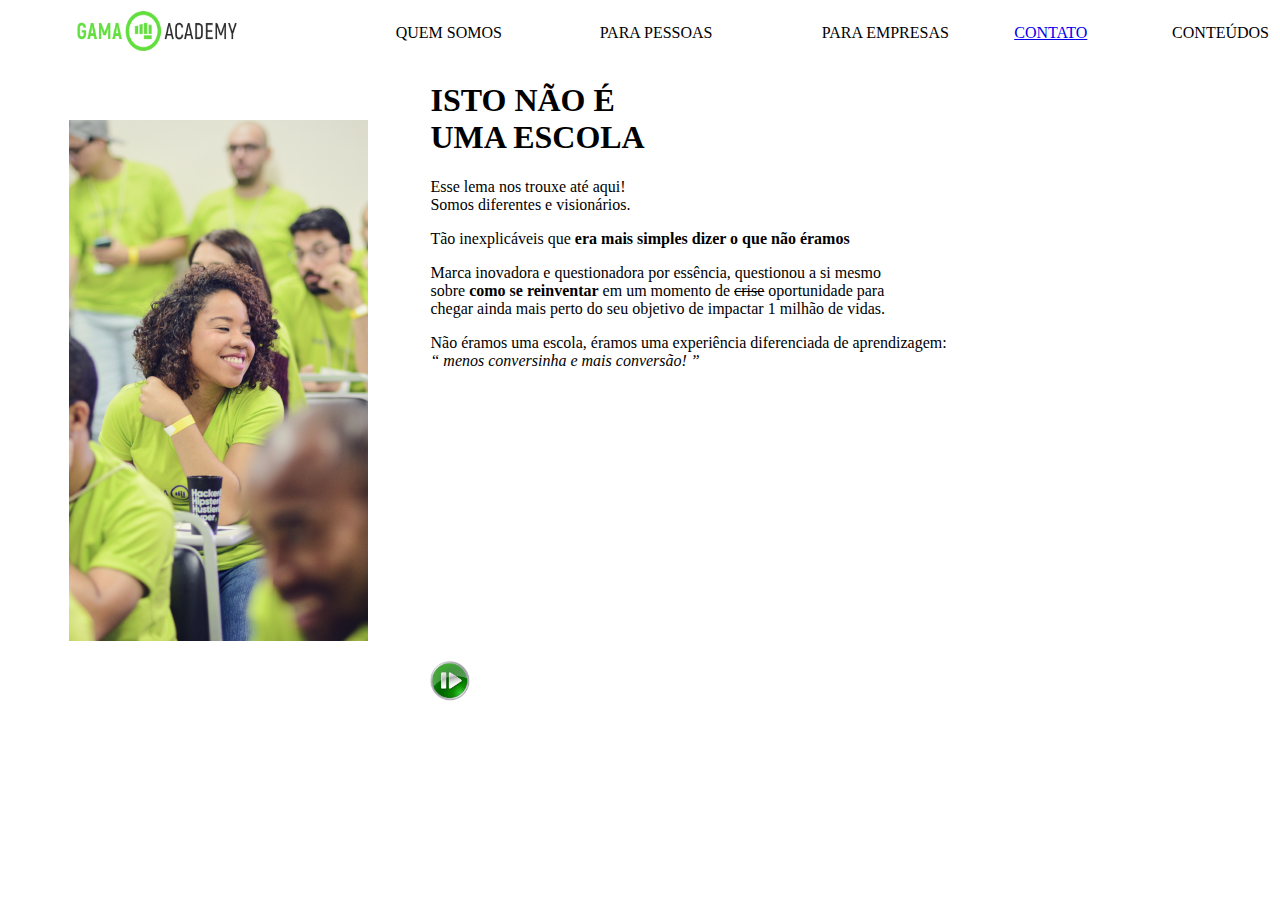
==== web/html/index.html @ ec9c04ae "aula de dev web" ====
<!DOCTYPE html>
<html lang="en">

<head>
    <meta charset="UTF-8">
    <meta http-equiv="X-UA-Compatible" content="IE=edge">
    <meta name="viewport" content="width=device-width, initial-scale=1.0">
    <title>Gama Academy</title>

</head>

<body>

    <!-- Criando um menu com tabela -->
    <table border="0" width="100%">
        <tr>
            
            <td align="center"><img src="../imagens/logo_gama.png" width="160" height="40"></td>
            <td align="right">QUEM SOMOS</td>
            <td align="right">PARA PESSOAS</td>
            <td align="right">PARA EMPRESAS</td>
            <td align="right"><a href="../html/contato.html">CONTATO</a></td>
            <td align="right">CONTEÚDOS</td>

        </tr>
    </table>

    <!-- Criando a nossa primeira tabela na página -->
    <table border="0" width="100%">
        <!-- Inserindo uma linha na tabela com a tag tr -->
        <tr>
            <!-- Inserindo colunas dentro da linha na tabela -->
            <td align="center">
                <!-- Inserindo uma imagem na página index.html -->
                <img src="../imagens/pessoas_gama.png">
            </td>
            <td>

                <!-- Criando um cabeçalho na nossa página     -->
                <h1>ISTO NÃO É <br> UMA ESCOLA</h1>

                <!-- 
                <h2>ISTO NÃO É <br> UMA ESCOLA</h2>
                <h3>ISTO NÃO É <br> UMA ESCOLA</h3>
                <h4>ISTO NÃO É <br> UMA ESCOLA</h4>
                <h5>ISTO NÃO É <br> UMA ESCOLA</h5>
                <h6>ISTO NÃO É <br> UMA ESCOLA</h6> -->

                <!-- Criando um parágrafo usando a tag p -->

                <p> Esse lema nos trouxe até aqui! <br>
                    Somos diferentes e visionários.</p>

                <!-- Deixando o texto em negrito com o b -->
                <!-- Deixando um texto tachado, utilizando a tag strike -->
                <p>Tão inexplicáveis que <b>era mais simples dizer o que não éramos</b></p>

                <p>Marca inovadora e questionadora por essência, questionou a si mesmo <br>
                    sobre <b>como se reinventar</b> em um momento de <s>crise</s> oportunidade para <br>
                    chegar ainda mais perto do seu objetivo de impactar 1 milhão de vidas.</p>

                <p>Não éramos uma escola, éramos uma experiência diferenciada de aprendizagem: <br>
                    <!-- Deixando um texto em itálico com a tag i -->
                    <i>“ menos conversinha e mais conversão! ”</i>
                </p>

                <!-- Inserindo um link na nossa página -->
                <a href="https://www.youtube.com/watch?v=YmfBy9mihL0" target="_blank">
                    <!-- Inserindo a imagem de um botão -->
                    <img src="../imagens/botao_play.png" width="40" height="40"></a>

                <!-- Inserindo um video do youtube na nossa página -->
                <iframe width="560" height="315" src="https://www.youtube.com/embed/YmfBy9mihL0" title="YouTube video player" frameborder="0" allow="accelerometer; autoplay; clipboard-write; encrypted-media; gyroscope; picture-in-picture" allowfullscreen></iframe>
            </td>

        </tr>

    </table>

</body>

</html>
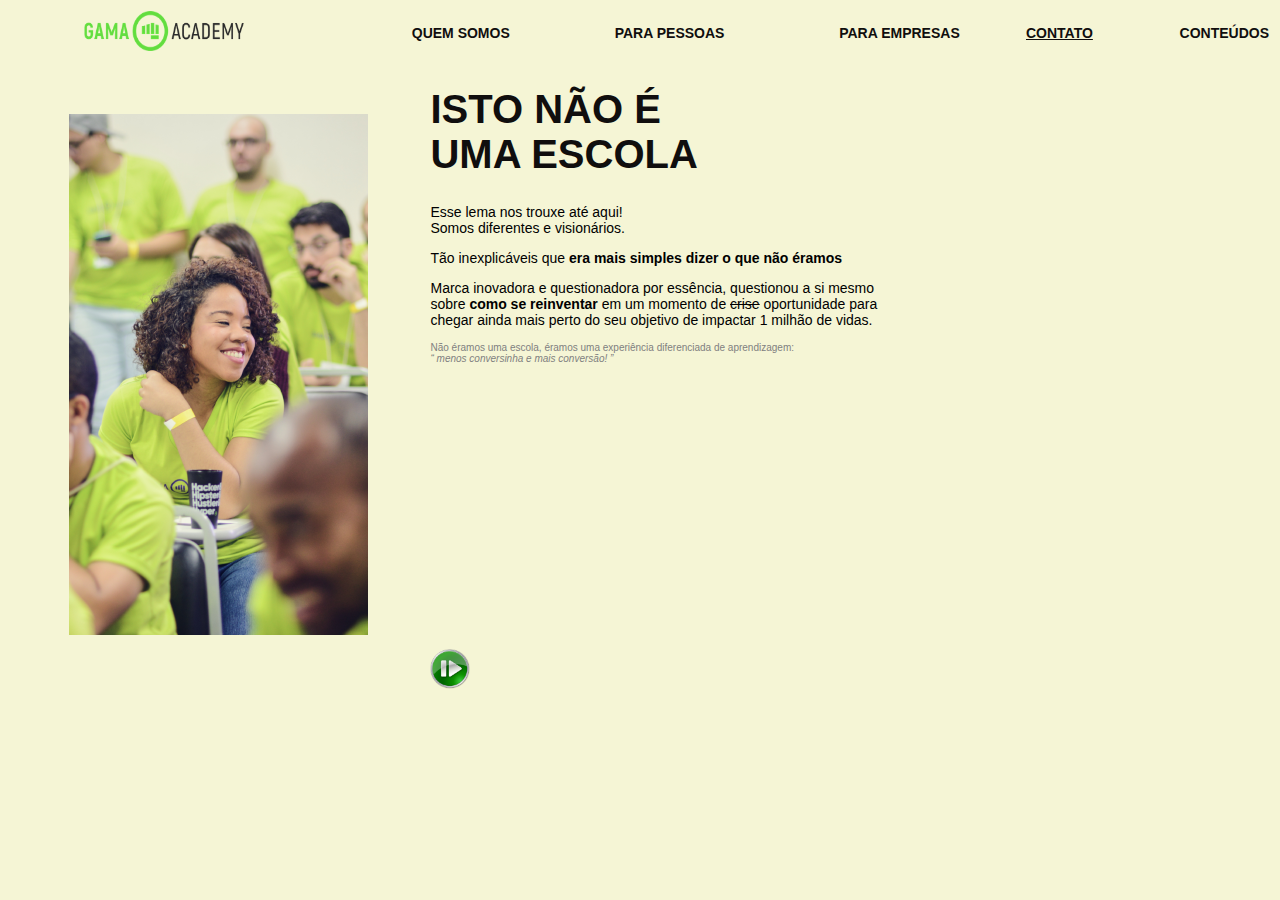
==== commit 359e87aa: "update" ====
--- a/web/html/index.html
+++ b/web/html/index.html
@@ -7,19 +7,58 @@
     <meta name="viewport" content="width=device-width, initial-scale=1.0">
     <title>Gama Academy</title>
 
+    <!-- Criando um procedimento de estilos em CSS 
+    <style>
+        /* Criando um padrão de estilos para os comandos nativos do HTML */
+        p{
+            font-size: 14px;
+            font-family: Verdana, Geneva, Tahoma, sans-serif;
+            color: black;
+
+        }
+        h1{
+            font-size: 40px;
+            font-family: Verdana, Geneva, Tahoma, sans-serif;
+            font-weight: bolder;
+            color: rgb(16, 14, 14);
+        }
+        body{
+
+            background-color: rgb(245, 245, 213);
+        
+        }
+
+        /* Criando um padrão de classe de estilos para ser aplicado na nossa página */
+        .contexto{
+            font-size: 10px;
+            font-family: Verdana, Geneva, Tahoma, sans-serif;
+            color: gray;
+        }
+        .menu{
+            font-size: 14px;
+            font-weight: bold;
+            font-family: Verdana, Geneva, Tahoma, sans-serif;
+            color: rgb(16, 14, 14);
+        }
+
+
+    </style> -->
+
+    <!-- Chamando uma biblioteca de estilos -->
+    <link rel="stylesheet" href="../css/estilos.css">
 </head>
 
 <body>
 
     <!-- Criando um menu com tabela -->
-    <table border="0" width="100%">
+    <table border="0" width="100%" class="menu">
         <tr>
             
             <td align="center"><img src="../imagens/logo_gama.png" width="160" height="40"></td>
             <td align="right">QUEM SOMOS</td>
             <td align="right">PARA PESSOAS</td>
             <td align="right">PARA EMPRESAS</td>
-            <td align="right"><a href="../html/contato.html">CONTATO</a></td>
+            <td align="right"><a href="../html/contato.html" class="menu">CONTATO</a></td>
             <td align="right">CONTEÚDOS</td>
 
         </tr>
@@ -59,7 +98,7 @@
                     sobre <b>como se reinventar</b> em um momento de <s>crise</s> oportunidade para <br>
                     chegar ainda mais perto do seu objetivo de impactar 1 milhão de vidas.</p>
 
-                <p>Não éramos uma escola, éramos uma experiência diferenciada de aprendizagem: <br>
+                <p class="contexto">Não éramos uma escola, éramos uma experiência diferenciada de aprendizagem: <br>
                     <!-- Deixando um texto em itálico com a tag i -->
                     <i>“ menos conversinha e mais conversão! ”</i>
                 </p>
--- a/web/css/estilos.css
+++ b/web/css/estilos.css
@@ -0,0 +1,32 @@
+
+/* Criando um padrão de estilos para os comandos nativos do HTML */
+p{
+    font-size: 14px;
+    font-family: Verdana, Geneva, Tahoma, sans-serif;
+    color: black;
+
+}
+h1{
+    font-size: 40px;
+    font-family: Verdana, Geneva, Tahoma, sans-serif;
+    font-weight: bolder;
+    color: rgb(16, 14, 14);
+}
+body{
+
+    background-color: rgb(245, 245, 213);
+
+}
+
+/* Criando um padrão de classe de estilos para ser aplicado na nossa página */
+.contexto{
+    font-size: 10px;
+    font-family: Verdana, Geneva, Tahoma, sans-serif;
+    color: gray;
+}
+.menu{
+    font-size: 14px;
+    font-weight: bold;
+    font-family: Verdana, Geneva, Tahoma, sans-serif;
+    color: rgb(16, 14, 14);
+}
